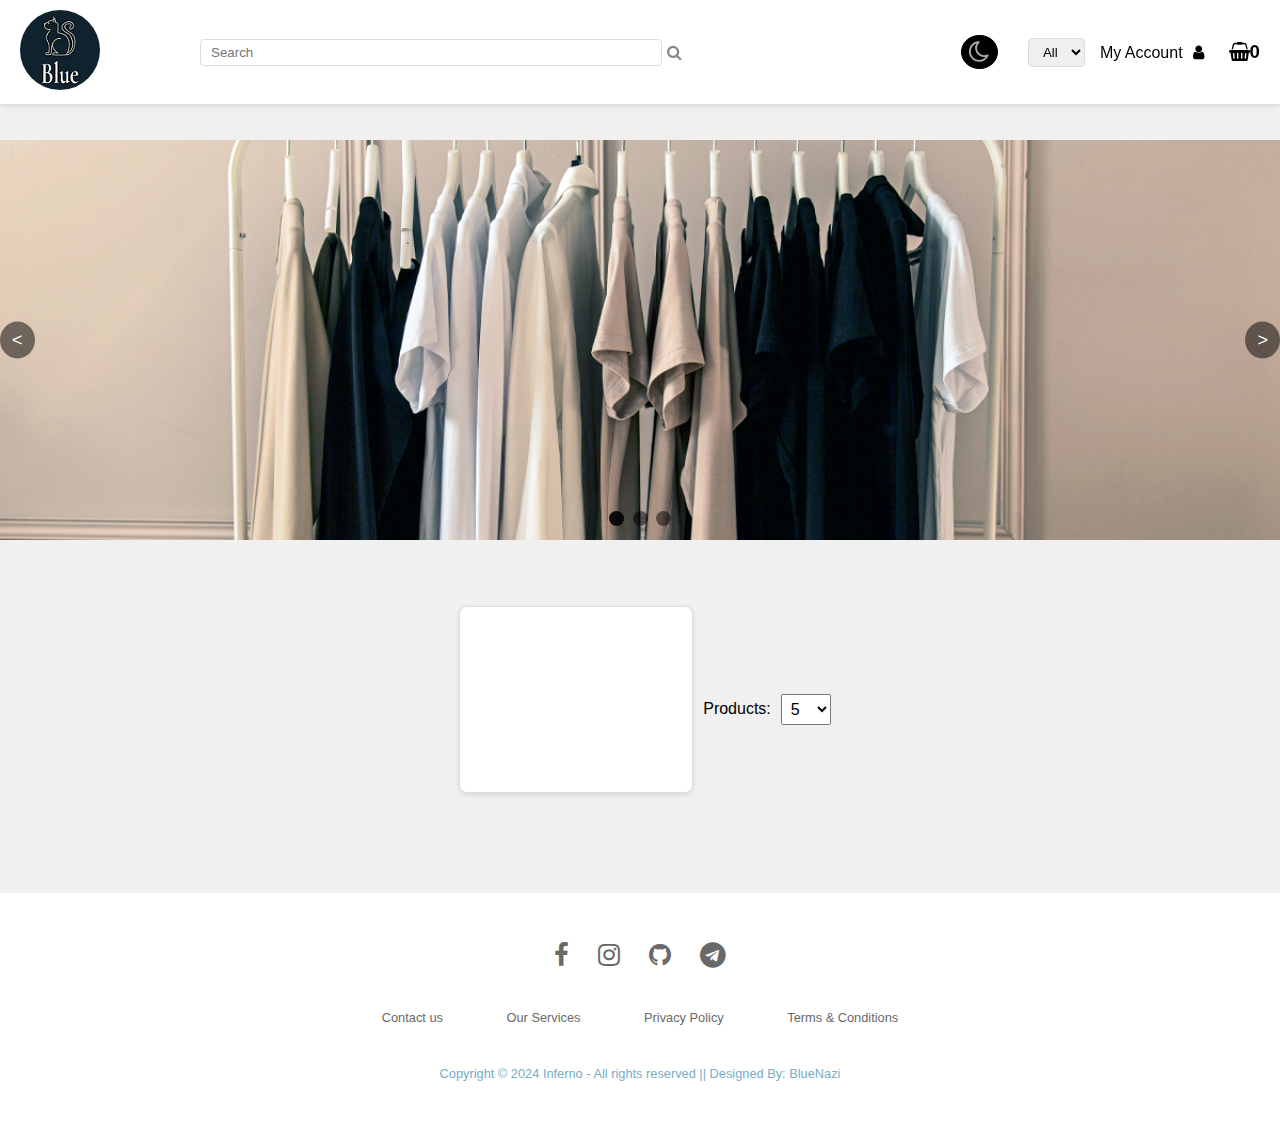
==== layout/index.html @ 540752d7 "final" ====
<!DOCTYPE html>
<html lang="en">
<head>
    <meta charset="UTF-8">
    <meta name="viewport" content="width=device-width, initial-scale=1.0">
    <title>Blue Store</title>
     <script src="../scripts/main.js" defer></script>   
     
    <link rel="stylesheet" href="../style/main.css">
    <link rel="icon" href="../images/icon2.png" type="image/x-icon">
    <link rel="stylesheet" href="../style/footer.css">
    <link rel="stylesheet" href="https://cdn.jsdelivr.net/npm/sweetalert2@11/dist/sweetalert2.min.css">
    <script src="https://cdn.jsdelivr.net/npm/sweetalert2@11"></script>
    <link rel="stylesheet" href="https://cdnjs.cloudflare.com/ajax/libs/font-awesome/4.7.0/css/font-awesome.min.css">
</head>
<body>
    <header>
        <a href="../layout/index.html"><img src="../images/cat.png" alt="" class="home"></a>
        <div class="search">
            <input type="text" id="search-input" onkeyup="handleSearch(event)" placeholder="Search">
            <i class="fa fa-search" aria-hidden="true"></i>
        </div>
        
            <button id="theme-btn" class="themebtn light" onclick="toggleTheme()">
                <i class="fa fa-sun-o" aria-hidden="true"></i>
            </button>
        
        <div class="categories">
            <select id="category-select" onchange="handleCategoryChange(event)">
                <option value="all">All</option>
            </select>
        </div>
        
        <nav>
            <a href="../layout/login.html" class="register-button">My Account<i class="fa fa-user" aria-hidden="true"></i></a>
        </nav>
        <div class="basketDiv">
            <h3 onclick="renderBasket()">
                <i class="fa fa-shopping-basket" aria-hidden="true"></i><span id="basket-count">0</span>
                <span id="basket"></span><div id="basket-items" class="basket-items"></div>
            </h3>
        </div>
    </header><br><br>
    
    <div class="slider" id="image-slider">
        <div class="slide active skeleton" style="background-image: url('../images/1.png');"></div>
        <div class="slide skeleton" style="background-image: url('../images/2.jpeg');"></div>
        <div class="slide skeleton" style="background-image: url('../images/3.jpg');"></div>
        <div class="slide skeleton" style="background-image: url('../images/4.jpg');"></div>
        <div class="slide skeleton" style="background-image: url('../images/5.jpg');"></div>
        <div class="nav-buttons">
            <span class="prev" onclick="prevSlide()"><</span>
            <span class="next" onclick="nextSlide()">></span>
        </div>
        <div class="dots">
            <span class="dot active skeleton" onclick="currentSlide(0)"></span>
            <span class="dot skeleton" onclick="currentSlide(1)"></span>
            <span class="dot skeleton" onclick="currentSlide(2)"></span>
        </div>
    </div><br><br>
    
    <div class="container">
        <div id="root" class="product-list">
           
            <div class="product card skeleton">
                <img src="" alt="" class="card__header header__img skeleton">
                <h2 class="card__header header__title">
                    <div class="skeleton skeleton-text"></div>
                    <div class="skeleton skeleton-text"></div>
                </h2>
                <p class="card__body body__text">
                    <div class="skeleton skeleton-text skeleton-text__body"></div>
                </p>
                <img src="" alt="" class="card__body body__img skeleton">
                <div class="card__footer skeleton skeleton-text skeleton-footer"></div>
            </div>
        </div>
        <div id="pagination" class="pagination"></div>
        <div id="per-page-container">
            <label for="per-page">Products:</label>
            <select id="per-page" onchange="handlePerPageChange(event)">
                <option value="5">5</option>
                <option value="10">10</option>
                <option value="all">All</option>
            </select>
        </div>
    </div>
    
    <footer>
        <div class="footer">
            <div class="row">
                <a href="#"><i class="fa fa-facebook"></i></a>
                <a href="https://www.instagram.com/nazanin._.sardari/"><i class="fa fa-instagram"></i></a>
                <a href="https://github.com/Bluenazi"><i class="fa fa-github" aria-hidden="true"></i></a>
                <a href="https://web.telegram.org/k/#@BlueNazi"><i class="fa fa-telegram" aria-hidden="true"></i></a>
            </div>
            <div class="row">
                <ul>
                    <li><a href="#">Contact us</a></li>
                    <li><a href="#">Our Services</a></li>
                    <li><a href="#">Privacy Policy</a></li>
                    <li><a href="#">Terms & Conditions</a></li>
                </ul>
            </div>
            <div class="row">
                Copyright © 2024 Inferno - All rights reserved || Designed By: BlueNazi
            </div>
        </div>
    </footer>
    
</body>
</html>
---- style/main.css ----
body {
    font-family: Arial, sans-serif;
    margin: 0;
    background-color: #f0f0f0;
}

header {
    background-color: #fff;
    padding: 10px 20px;
    box-shadow: 0 2px 5px rgba(0, 0, 0, 0.1);
    display: flex;
    justify-content: space-between;
    align-items: center;
    position: sticky;
    top: 0;
    z-index: 1000;
    transition: all 0.3s ease;
}

header.shrink {
    padding: 5px 20px;
    justify-content: center;
}

header .left-section {
    display: flex;
    align-items: center;
}

.home {
    border-radius: 50%;
}

.basketDiv h3 {
    cursor: pointer;
    display: flex;
    align-items: center;
}

nav a {
    text-decoration: none;
    color: #000;
    padding: 10px 15px;
    border-radius: 4px;
}

nav i {
    padding: 10px;
}

.fa-cart-plus {
    font-size: 18px;
}

.search {
    display: flex;
    align-items: center;
    flex-grow: 1;
    margin: auto 100px;
}

.search input {
    padding: 5px 10px;
    border: 1px solid #ddd;
    border-radius: 4px;
    margin-right: 5px;
    width: 440px;
}

.search i {
    color: #888;
}

.categories {
    margin-left: 30px;
}

.categories select {
    padding: 5px 10px;
    border: 1px solid #ddd;
    border-radius: 4px;
}

h1 a {
    text-decoration: none;
    color: #000;
}

.container {
    display: flex;
    flex-wrap: wrap;
    justify-content: center;
    width: 90%;
    margin: 20px auto;
}

body.dark {
    background-color: black;
    color: white;
}

.dark .post {
    background-color: #868686;
}
.themebtn{
    border: none;
    background-color: white;
}
.dark header {
    background-color: #555;
}

.themebtn {
    border: 1px solid black;
    padding: 2px 7px;
    cursor: pointer;
    border-radius: 50%;
    background-color: #000;
    font-size: 24px;
}

.themebtn .fa-sun-o {
    color:  rgb(255, 228, 139);
}

.themebtn .fa-moon-o {
    color: rgb(172, 172, 172);
}


.products {
    display: flex;
    flex-wrap: wrap;
    justify-content: center;
    margin: auto;
}

.product-list {
    display: flex;
    flex-wrap: wrap;
    justify-content: center;
}

.product {
    border: 1px solid #ddd;
    border-radius: 8px;
    padding: 16px;
    margin: 10px;
    width: 200px;
    box-shadow: 0 2px 5px rgba(0, 0, 0, 0.1);
    display: flex;
    flex-direction: column;
    align-items: center;
    background-color: #fff;
    overflow: hidden;
}

.product img {
    max-width: 100%;
    max-height: 150px;
    border-radius: 4px;
}

.product h2 {
    font-size: 16px;
    margin: 10px 0;
    text-align: center;
    overflow: hidden;
    text-overflow: ellipsis;
    white-space: nowrap;
}

.product p {
    font-size: 14px;
    color: #555;
    text-align: center;
    overflow: hidden;
    text-overflow: ellipsis;
    display: -webkit-box;
    -webkit-line-clamp: 3;
    -webkit-box-orient: vertical;
}

.pagination {
    text-align: center;
    margin-top: 20px;
}

.pagination button {
    margin: 0 5px;
    padding: 10px 15px;
    cursor: pointer;
    border: none;
    background-color: #f0f0f0;
}

.pagination button.active {
    background-color: #4CAF50;
    color: white;
}

#per-page-container {
    display: flex;
    align-items: center;
    margin-top: 20px;
}
#per-page {
    margin-left: 10px;
    font-size: 16px;
    padding: 5px;
}

.product .price {
    font-size: 14px;
    color: #000;
    font-weight: bold;
}

.add {
    cursor: pointer;
    font-size: 25px;
    color: rgb(0, 41, 51);
}

.add:hover {
    animation: shake 0.5s;
}

.baskets {
    display: flex;
    flex-wrap: wrap;
    justify-content: center;
    margin: auto;
}

.basket {
    border: 1px solid #ddd;
    border-radius: 8px;
    padding: 16px;
    margin: 10px;
    width: 200px;
    box-shadow: 0 2px 5px rgba(0, 0, 0, 0.1);
    display: flex;
    flex-direction: column;
    align-items: center;
    background-color: #fff;
    overflow: hidden;
}

@keyframes shake {
    0% {
        transform: translateX(0);
    }

    25% {
        transform: translateX(-5px);
    }

    50% {
        transform: translateX(5px);
    }

    75% {
        transform: translateX(-5px);
    }

    100% {
        transform: translateX(0);
    }
}

.added {
    font-size: 25px;
    color: rgb(0, 41, 51);
}

.remove {
    cursor: pointer;
    color: red;
    font-size: 25px;
}

.slider {
    position: relative;
    width: 100%;
    height: 400px;
    overflow: hidden;
}

.slide {
    position: absolute;
    width: 100%;
    height: 100%;
    background-size: cover;
    background-position: center;
    opacity: 0;
    transition: opacity 1s ease-in-out;
}

.slide.active {
    opacity: 1;
}

.nav-buttons {
    position: absolute;
    top: 50%;
    width: 100%;
    display: flex;
    justify-content: space-between;
    transform: translateY(-50%);
}

.nav-buttons .prev,
.nav-buttons .next {
    cursor: pointer;
    background-color: rgba(0, 0, 0, 0.5);
    color: white;
    font-size: 18px;
    padding: 8px 12px;
    border: none;
    border-radius: 50%;
}

.dots {
    position: absolute;
    bottom: 10px;
    width: 100%;
    text-align: center;
}

.dots .dot {
    cursor: pointer;
    height: 15px;
    width: 15px;
    margin: 0 2px;
    background-color: rgba(0, 0, 0, 0.5);
    border-radius: 50%;
    display: inline-block;
    transition: background-color 0.6s ease;
}

.dots .dot.active {
    background-color: rgba(0, 0, 0, 0.9);
}

.basket-page {
    padding: 20px;
}

.basket-header {
    display: flex;
    justify-content: space-between;
    align-items: center;
    margin-bottom: 20px;
}

.basket-items {
    display: flex;
    flex-direction: column;
}

.basket-item {
    display: flex;
    align-items: center;
    margin-bottom: 10px;
}

.basket-item img {
    width: 50px;
    height: 50px;
    margin-right: 10px;
    border-radius: 4px;
}

.basket-item h4 {
    font-size: 16px;
}
.skeleton {
    animation: skeleton-loading 1s linear infinite alternate;
}

@keyframes skeleton-loading {
    0% {
        background-color: hsl(200, 20%, 80%);
    }
    100% {
        background-color: hsl(200, 20%, 95%);
    }
}

.skeleton-text {
    width: 100%;
    height: 0.7rem;
    margin-bottom: 0.5rem;
    border-radius: 0.25rem;
}

.skeleton-text__body {
    width: 75%;
}

.skeleton-footer {
    width: 30%;
}

@media (max-width: 1200px) {
    .search {
        margin: auto 50px;
    }

    .search input {
        width: 350px;
    }
}

@media (max-width: 992px) {
    .search {
        margin: auto 30px;
    }

    .search input {
        width: 250px;
    }

    .categories {
        margin-left: 10px;
    }
}

@media (max-width: 768px) {
    header {
        flex-direction: column;
    }

    .search {
        margin: 10px 0;
        width: 100%;
        justify-content: center;
    }

    .search input {
        width: 80%;
    }

    nav a,
    .categories select {
        padding: 5px 10px;
    }

    .categories {
        margin-left: 0;
    }

    .container {
        width: 95%;
    }

    .product {
        width: 45%;
    }

    .baskets .basket {
        width: 45%;
    }
}

@media (max-width: 576px) {
    .search {
        margin: 5px 0;
    }

    .search input {
        width: 70%;
    }

    .product {
        width: 100%;
        margin: 10px 0;
    }

    .baskets .basket {
        width: 100%;
        margin: 10px 0;
    }

    .nav-buttons .prev,
    .nav-buttons .next {
        font-size: 14px;
        padding: 6px 10px;
    }

    .dots .dot {
        height: 10px;
        width: 10px;
    }
}

@media (max-width: 400px) {
    .search input {
        width: 60%;
    }

    .product h2 {
        font-size: 14px;
    }

    .product p {
        font-size: 12px;
    }

    .product .price {
        font-size: 12px;
    }

    .add,
    .remove {
        font-size: 20px;
    }

    .added {
        font-size: 20px;
    }
}

 .skeleton {
            animation: skeleton-loading 1s linear infinite alternate;
        }

        @keyframes skeleton-loading {
            0% {
                background-color: hsl(200, 20%, 80%);
            }
            100% {
                background-color: hsl(200, 20%, 95%);
            }
        }

        .skeleton-text {
            width: 100%;
            height: 0.7rem;
            margin-bottom: 0.5rem;
            border-radius: 0.25rem;
        }

        .skeleton-text__body {
            width: 75%;
        }

        .skeleton-footer {
            width: 30%;
        }
---- style/footer.css ----
body {
    margin: 0;
    overflow-x: hidden;
}

.footer {
    background: #ffffff;
    padding: 30px 0px;
    font-family: 'Play', sans-serif;
    text-align: center;
    margin-top: 90px;
}

a {
    border: none;
}

.footer .row {
    width: 100%;
    margin: 1% 0%;
    padding: 0.6% 0%;
    color: rgb(119, 172, 197);
    direction: ltr;
    font-size: 0.8em;
}

.footer .row a {
    text-decoration: none;
    color: rgb(105, 105, 105);
    transition: 0.5s;
}

.footer .row a:hover {
    color: #1a1a1a;
}

.footer .row ul {
    width: 100%;
    padding: 0;
    list-style: none;
}

.footer .row ul li {
    display: inline-block;
    margin: 0px 30px;
}

.footer .row a i {
    font-size: 2em;
    margin: 0% 1%;
}
.dark .footer {
    background-color: #555;
}
.dark .footer .row a {
    text-decoration: none;
    color: rgb(0, 0, 0);
    transition: 0.5s;
}
.dark .footer .row a:hover {
    color: #fff;
}

@media (max-width: 720px) {
    .footer {
        text-align: left;
        padding: 5%;
    }

    .footer .row ul li {
        display: block;
        margin: 10px 0px;
        text-align: left;
    }

    .footer .row a i {
        margin: 0% 3%;
    }
}
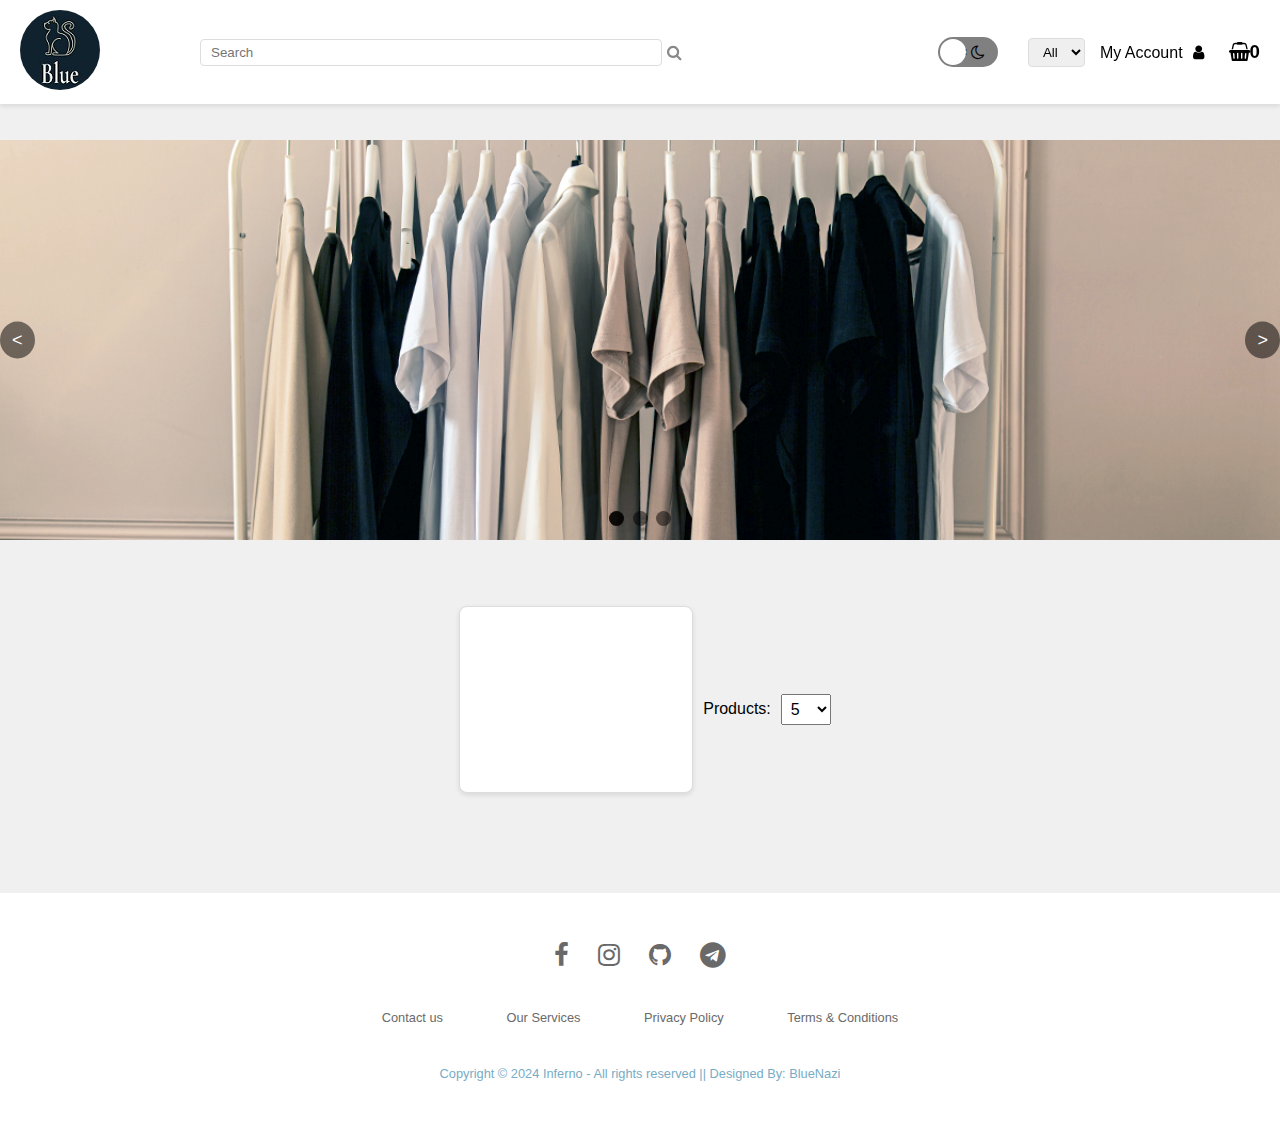
==== commit 62077071: "final" ====
--- a/layout/index.html
+++ b/layout/index.html
@@ -21,9 +21,14 @@
             <i class="fa fa-search" aria-hidden="true"></i>
         </div>
         
-            <button id="theme-btn" class="themebtn light" onclick="toggleTheme()">
-                <i class="fa fa-sun-o" aria-hidden="true"></i>
-            </button>
+        <div>
+            <input type="checkbox" class="checkbox" id="checkbox">
+            <label for="checkbox" class="checkbox-label">
+                <i class="fa fa-sun-o" aria-hidden="true"></i> &nbsp;
+                <i class="fa fa-moon-o" aria-hidden="true"></i>
+                <span class="ball"></span>
+            </label>
+        </div>
         
         <div class="categories">
             <select id="category-select" onchange="handleCategoryChange(event)">
--- a/style/main.css
+++ b/style/main.css
@@ -92,6 +92,54 @@
     justify-content: center;
     width: 90%;
     margin: 20px auto;
+}
+
+.checkbox {
+    opacity: 0;
+    position: absolute;
+}
+
+.checkbox-label {
+    position: relative;
+    cursor: pointer;
+    display: flex;
+    align-items: center;
+    justify-content: center;
+    width: 60px;
+    height: 30px;
+    background-color: grey;
+    border-radius: 50px;
+    transition: background-color 0.5s;
+}
+
+.checkbox-label .fas {
+    position: absolute;
+    font-size: 14px;
+}
+
+.checkbox-label .fa-moon {
+    left: 10px;
+    color: yellow;
+}
+
+.checkbox-label .fa-sun {
+    right: 10px;
+    color: orange;
+}
+
+.ball {
+    position: absolute;
+    top: 2px;
+    left: 2px;
+    width: 26px;
+    height: 26px;
+    background-color: white;
+    border-radius: 50%;
+    transition: transform 0.5s;
+}
+
+.checkbox:checked + .checkbox-label .ball {
+    transform: translateX(30px);
 }
 
 body.dark {
